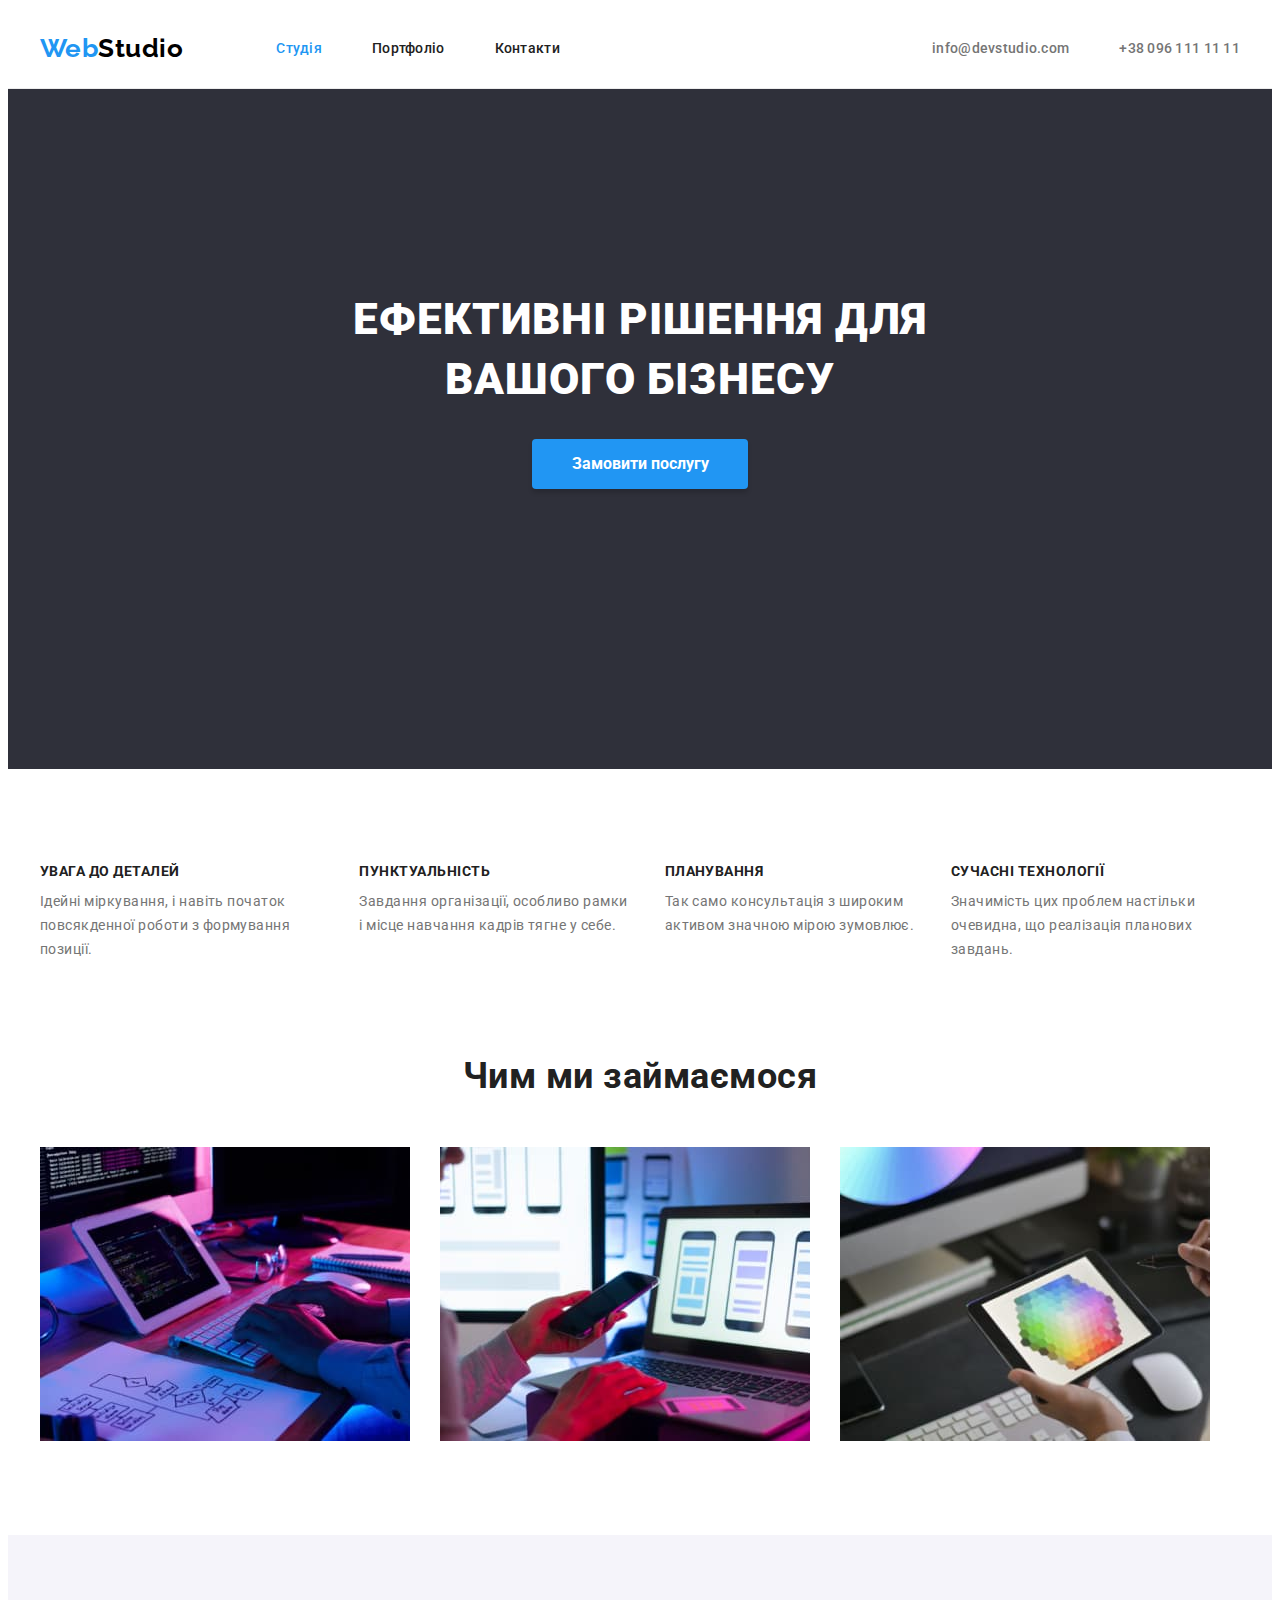
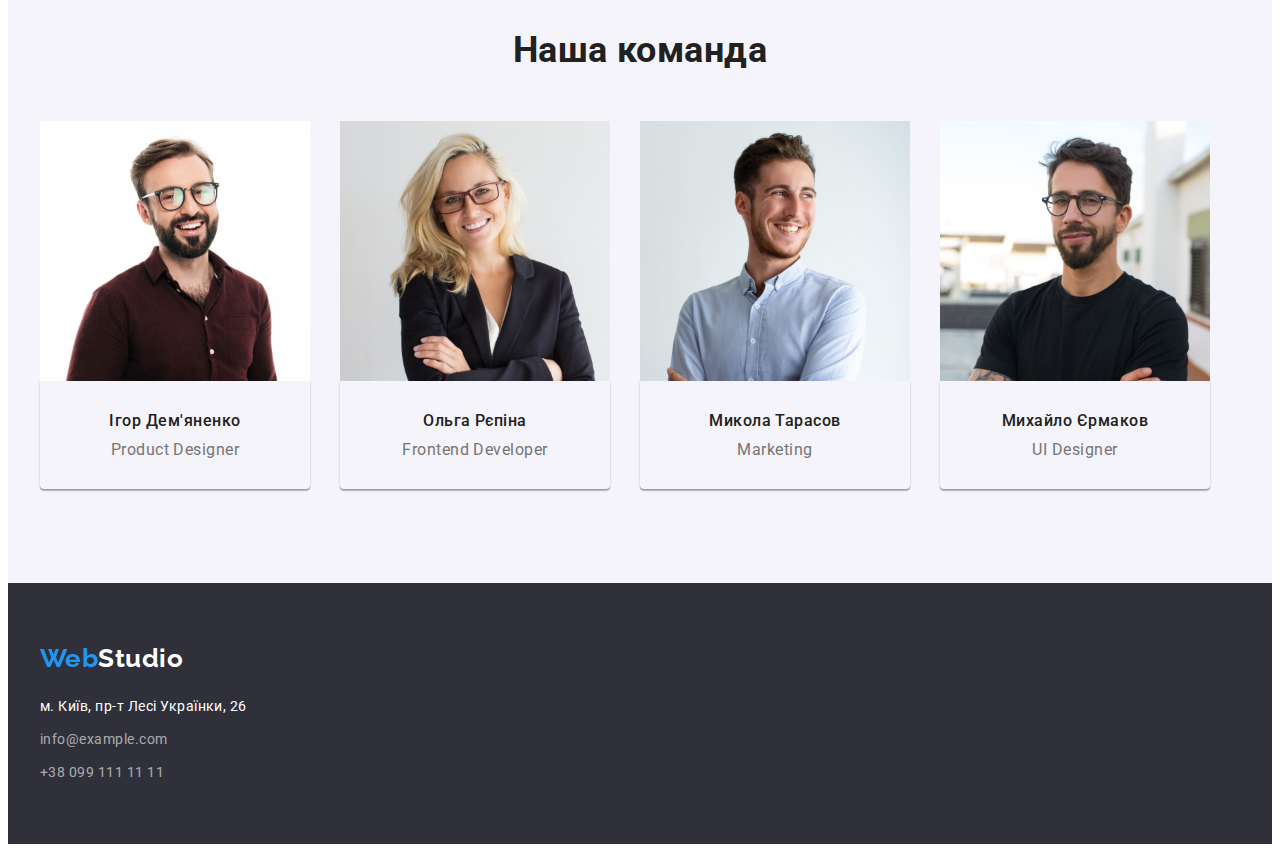
==== index.html @ 07ef9dcc "Initial commit" ====
<!DOCTYPE html>
<html lang="uk">
  <head>
    <meta charset="UTF-8" />
    <meta http-equiv="X-UA-Compatible" content="IE=edge" />
    <meta name="viewport" content="width=device-width, initial-scale=1.0" />
    <title>Студія</title>
    <link rel="preconnect" href="https://fonts.googleapis.com" />
    <link rel="preconnect" href="https://fonts.gstatic.com" crossorigin />
    <link
      href="https://fonts.googleapis.com/css2?family=Montserrat&family=Open+Sans:wght@600;700&family=Raleway:wght@700&family=Roboto:wght@400;500;700;900&display=swap"
      rel="stylesheet"
    />
    <!--нормалізація стилів-->
    <link rel="stylesheet" href="https://cdnjs.cloudflare.com/ajax/libs/modern-normalize/1.1.0/modern-normalize.min.css"
     integrity="sha512-wpPYUAdjBVSE4KJnH1VR1HeZfpl1ub8YT/NKx4PuQ5NmX2tKuGu6U/JRp5y+Y8XG2tV+wKQpNHVUX03MfMFn9Q=="
      crossorigin="anonymous" referrerpolicy="no-referrer" />
      <!--основний стиль-->
    <link rel="stylesheet" href="./css/styles.css" />
  </head>
  <body class="page">
    <!-- шапка-->
    <header class="header ">
      <div class="container header-container" >
        <a class="logo" href="/"> <span class="span">Web</span>Studio </a>
       <nav class="nav ">         
          <!-- навігація головна-->
         <ul class="list-nav list">
          <li class="list-item">
            <a class="link-nav current link" href="./index.html">Студія</a>
          </li>
          <li class="list-item">
            <a class="link-nav link"
              href="./portfolio.html"
              rel="noopener noreferrer"> Портфоліо</a >
          </li>
          <li class="list-item">
            <a class="link-nav link" href="">Контакти</a>
          </li>
       </nav>

       
        <ul class="list-nav list">
          <li class="auth-list">
            <a class="auth link" href="mailto:info@devstudio.com"
              >info@devstudio.com</a>
          </li>
          <li>
            <a class="auth link" href="tel:+380961111111">+38 096 111 11 11</a>
          </li>
        </ul>
      </div>
    </header>
  
    <!-- Унікальний контент сторінки -->
    <main>
      <!-- банер-->     
        <section class="hero">
          <div class="container hero-container ">
          
           <h1 class="hero-title">Ефективні рішення для вашого бізнесу</h1>
          
           <button class="hero-btn" type="button"> Замовити послугу</button>
        </div>
        </section>
     
      <!-- Особливості-->
      <section class="special section">
        <div class="container special-container">
         <h2 class="visually-hidden">Особливості</h2>
         <ul class="list special-list ">
          <li class="special-item">
            <h3 class="special-title">Увага до деталей</h3>
            <p class="special-par">
              Ідейні міркування, і навіть початок повсякденної роботи з
              формування позиції.
            </p>
          </li>
          <li class="special-item">
            <h3 class="special-title">Пунктуальність</h3>
            <p class="special-par">
              Завдання організації, особливо рамки і місце навчання кадрів тягне
              у себе.
            </p>
          </li>
          <li class="special-item">
            <h3 class="special-title">Планування</h3>
            <p class="special-par">
              Так само консультація з широким активом значною мірою зумовлює.
            </p>
          </li>
          <li class="special-item">
            <h3 class="special-title">Сучасні технології</h3>
            <p class="special-par">
              Значимість цих проблем настільки очевидна, що реалізація планових
              завдань.
            </p>
          </li>
         </ul>
        </div>
       
      </section>
      <!-- Чим ми займаємося-->
      <section class="work section">
       <div class="container ">
         <h2 class="work-title">Чим ми займаємося</h2>
         <ul class="list work-list ">
          <li>
            <img src="./images/box-1.jpg" alt="комп" width="370" />
          </li>
          <li>
            <img src="./images/box-2.jpg" alt="телефон" width="370" />
          </li>
          <li>
            <img src="./images/box-3.jpg" alt="планшет" width="370" />
          </li>
         </ul>
       </div>
      </section>
      <!-- Наша команда-->
      <section class="team section ">
        <div class="container">          
        <h2 class="team-title ">Наша команда</h2>
        <ul class="team-list list">
          <li class="team-item">
            <img 
              src="./images/team-card-1.jpg"
              width="270"
              alt="фото мужчини в коричневій сорочці "/>
            <div class="team-names">
              <h3 class="item-title">Ігор Дем'яненко</h3>
              <p class="team-par" lang="en">Product Designer</p>
           </div>     
           </li>
          <li class="team-item">
            <img 
              src="./images/team-card-2.jpg"
              width="270"
              alt="фото блондинки в окулярах"/>
            <div class="team-names">
              <h3 class="item-title">Ольга Рєпіна</h3>
              <p class="team-par" lang="en">Frontend Developer</p>
            </div>
          </li>
          <li class="team-item">
            <img 
              src="./images/team-card-3.jpg"
              width="270"
              alt="фото мужчини в світлій сорочці" />
             <div class="team-names">
               <h3 class="item-title">Микола Тарасов</h3>
               <p class="team-par" lang="en">Marketing</p>        
            </div> 
          </li>
          <li class="team-item">
            <img 
              src="./images/team-card-4.jpg"
              width="270"
              alt="фото мужчини в чорній футболці"
            />
            <div class="team-names">
              <h3 class="item-title">Михайло Єрмаков</h3>
              <p class="team-par" lang="en">UI Designer</p>      
             </div>   
          </li>
        </ul>
        </div>
      </section>
    </main>
    <!-- підвал сторінки-->
    <footer class="footer ">
      <div class="container footer-container ">              
       <a class="logo-ft" href="/"> <span class="span">Web</span>Studio </a>
       <!-- адрес-->
       <address class="address">
        <ul class="list">
          <li class="address-item">
            <a
              class="address-post link"
              href="https://goo.gl/maps/CPtrU1FHBa2aNyZL9"
              target="_blank"
              rel="noopener noreferrer nofollow"
              >м. Київ, пр-т Лесі Українки, 26
            </a>
          </li>
          <li class="address-item">
            <a class="address-el link" href="mailto:info@devstudio.com"
              >info@example.com <br />
            </a>
          </li>
          <li class="address-item">
            <a class="address-el link" href="tel:+380961111111"
              >+38 099 111 11 11
            </a>
          </li>
        </ul>
       </address>
      </div>
    </footer>
  </body>
</html>
---- css/styles.css ----
:root {
  --main-tx-cl: #212121;
  --main-tx-par: #757575;
  --main-bg-cl: #ffffff;
  --accent-color: #2196f3;
  --white-txt-cl: #ffffff;
  --footer-bg-cl: #2f303a;
  --baner-cl: #2f303a;
  --cl-txt-ft: rgba(255, 255, 255, 0.6);
  --bg-cl-btn: #f5f4fa;
  /* змінні для сітки в портфоліо */
  --items: 3;
  --indent: 30px;
  --border-portfolio:1px solid #EEEEEE; 
  /* змінні для сітки в команді */
  --items-team: 4;
  --indent-team: 30px;
}

body {
  font-family: 'Roboto', sans-serif;
  color: var(--main-tx-cl);
  background-color: var(--main-bg-cl);
  font-style: normal;
  letter-spacing: 0.03em;
  font-weight: 400;
}

/* скидання стилів */

.list {
  list-style: none;
  margin: 0;
  padding: 0;
}
.link {
  text-decoration: none;
}

h1,
h2,
h3,
h4,
h5,
h6,
p,
ul {
  margin: 0;
}

img {
  display: block;
  
}
/* section {
  outline: 2px solid red;
}

p {
  outline: 2px solid black;
}

h1,h2,h3,h4,h5,h6
{
  outline: 2px solid yellow;
}

a {
  outline: 2px solid blue;
} */

.container {
  width: 1200px;
  padding-left: 15px;
  padding-right: 15px;
  margin-left: auto;
  margin-right: auto;
}

.section {
  padding-bottom: 94px;
}
/* шапка */
.header{
border-bottom: 1px solid #ececec;
}
.header-container {
  display: flex;
  align-items: center;
  
}

/* логотип */
.logo {
  color: #000000;
  font-family: 'Raleway', sans-serif;
  text-decoration: none;
  font-style: normal;
  font-weight: 700;
  font-size: 26px;
  line-height: calc(31 / 26);

  margin-right: 93px;
}
.logo:hover,
.logo:focus {
  color: var(--accent-color);
}

.span {
  color: var(--accent-color);
}
.span:hover,
.span:focus {
  color: var(--accent-color);
}

.link:hover,
.link:focus {
  color: var(--accent-color);
}

/* навігація головна*/
.nav {
  margin-right: auto;
}

.list-nav {
  display: flex;
  gap: 50px;
  align-items: center;
}

.link-nav {
  font-weight: 500;
  font-size: 14px;
  line-height: calc(16 / 14);
  letter-spacing: 0.02em;
  color: var(--main-tx-cl);

  display: block;
  padding-top: 32px;
  padding-bottom: 32px;
}

.link-nav.current{
  color: var(--accent-color);

}



.auth {
  color: var(--main-tx-par);
  font-style: normal;
  font-weight: 500;
  font-size: 14px;
  line-height: 16px;
  letter-spacing: 0.02em;

  display: block;
  padding-top: 32px;
  padding-bottom: 32px;
}

/* банер */
.hero {
  background-color: var(--baner-cl);
  letter-spacing: 0.06em;
  color: var(--white-txt-cl);
  padding-top: 200px;
  padding-bottom: 280px;
  margin-bottom: 94p;
}
.hero-container {
}

.hero-title {
  color: var(--white-cl);
  font-weight: 900;
  line-height: calc(60 / 44);
  font-size: 44px;
  text-align: center;
  text-transform: uppercase;

  margin-left: auto;
  margin-right: auto;

  margin-bottom: 30px;
  width: 696px;
}

.hero-btn {
  font-family: inherit;
  color: var(--white-txt-cl);
  background-color: var(--accent-color);
  font-weight: 700;
  font-size: 16px;
  line-height: calc(30 / 16);
  cursor: pointer;
  box-shadow: 0px 4px 4px rgba(0, 0, 0, 0.15);

  display: block;
  border-radius: 4px;
  padding: 10px 32px;
  width: 216px;
  border: none;
  margin-left: auto;
  margin-right: auto;
}

.hero-btn:hover,
.hero-btn:focus {
  background-color: #188CE8;

}


/* особливості */
.special{
  padding-top: 94px;
}

.visually-hidden {
  position: absolute;
  width: 1px;
  height: 1px;
  margin: -1px;
  border: 0;
  padding: 0;

  white-space: nowrap;
  clip-path: inset(100%);
  clip: rect(0 0 0 0);
  overflow: hidden;
}


.special-list {
  display: flex;
  gap: 30px;
}
.special-title {
  font-weight: 700;
  font-size: 14px;
  line-height: calc(16 / 14);
  text-transform: uppercase;
  color: var(--main-tx-cl);
  

  margin-bottom: 10px;
  
}

.special-item {

flex-basis:calc((100%-30px*3)/4) 
}

.special-par {
  font-size: 14px;
  line-height: calc(24 / 14);
  color: var(--main-tx-par);
}
/* чим займаємось */

.work-title {
  color: var(--main-tx-cl);
  font-size: 36px;
  line-height: calc(42 / 36);
  text-align: center;
  margin-bottom: 50px;
}

.work-list {
  display: flex;
  flex-wrap: wrap;
  gap: 30px;
}

/* наша команда */

.team {
  background-color: var(--bg-cl-btn);
  padding-top: 94px;
}

.team-list {
  display: flex;
  flex-wrap: wrap;
  gap: 30px;
}
.team-title {
  font-size: 36px;
  line-height: 42px;
  text-align: center;
  color: var(--main-tx-cl);

 
  margin-bottom: 50px;
}

.team-names{

box-shadow: 0px 1px 3px rgba(0, 0, 0, 0.12), 0px 1px 1px rgba(0, 0, 0, 0.14), 0px 2px 1px rgba(0, 0, 0, 0.2);
border-radius: 0px 0px 4px 4px;
padding: 30px;
}

.item-title {
  font-weight: 500;
  font-size: 16px;
  line-height: calc(19 / 16);
  text-align: center;
  color: var(--main-tx-cl);

  margin-bottom: 10px;
}
.team-par {
  font-size: 16px;
  line-height: calc(19 / 16);
  text-align: center;
  color: var(--main-tx-par);

}

/* підвал */
.footer {
  font-family: 'Raleway', sans-serif;
  background-color: var(--footer-bg-cl);
  padding-top: 60px;
  padding-bottom: 60px;
 
}




.logo-ft {

  
  color: var(--white-txt-cl);
  font-weight: 700;
  font-size: 26px;
  line-height: calc(31 / 26);
  text-decoration: none;
 
 
 
}
.logo-ft:hover,
.logo-ft:hover {
  color: var(--accent-color);
}

/* адрес в підвалі */
.address {
  margin-top: 20px;

  font-family: 'Roboto';

}

.address-item{

  margin-bottom: 9px;
}
.address-item:last-child {
  margin-bottom: 0;
}
.address-post {
  font-family: 'Roboto';
  font-style: normal;
  font-size: 14px;
  line-height: calc(24 / 14);
  color: var(--white-txt-cl);
}
.address-el {
  font-family: 'Roboto';
  font-style: normal;
  font-size: 14px;
  line-height:calc(24 / 14);
  color: var(--cl-txt-ft);
}  
/**
  |============================
  |  ПОРТФОЛІО 
  |============================
*/

/* список  кнопок, радіокнопок */

.portfolio{
  padding-top: 94px;
}
.list-btn {
  display: flex;
  gap: 8px;
  align-items: center;
  justify-content: center;
  
  margin-bottom: 50px;
}

.btn {
  font-family: inherit;
  font-weight: 500;
  font-size: 16px;
  line-height: calc(26 / 16);
  text-align: center;
  color: var(--main-tx-cl);

  text-decoration: none;
  border-radius: 4px;
  cursor: pointer;
  background: var(--bg-cl-btn);

  border: none;
  padding: 6px 22px;
}

.btn:hover,
.btn:focus {
  color: var(--main-bg-cl);
  background-color: var(--accent-color);
  filter: drop-shadow(0px 4px 4px rgba(0, 0, 0, 0.25));
}
/* список робіт */

.portfolio-list {
  display: flex;
  flex-wrap: wrap;
  gap: 30px;
 flex-basis:calc((100%-30px*2)/3) ;
}



.portfolio-el{
  padding: 20px 24px;
  border-right :var(--border-portfolio); 
  border-bottom:var(--border-portfolio);
  border-left: var(--border-portfolio);
  

}

.title {
  font-size: 18px;
  line-height: calc(36 / 18);
  letter-spacing: 0.06em;
  color: var(--main-tx-cl);
  margin-bottom: 4px;
}

.par {
  font-size: 16px;
  line-height: calc(30 / 16);
  color: var(--main-tx-par);
}
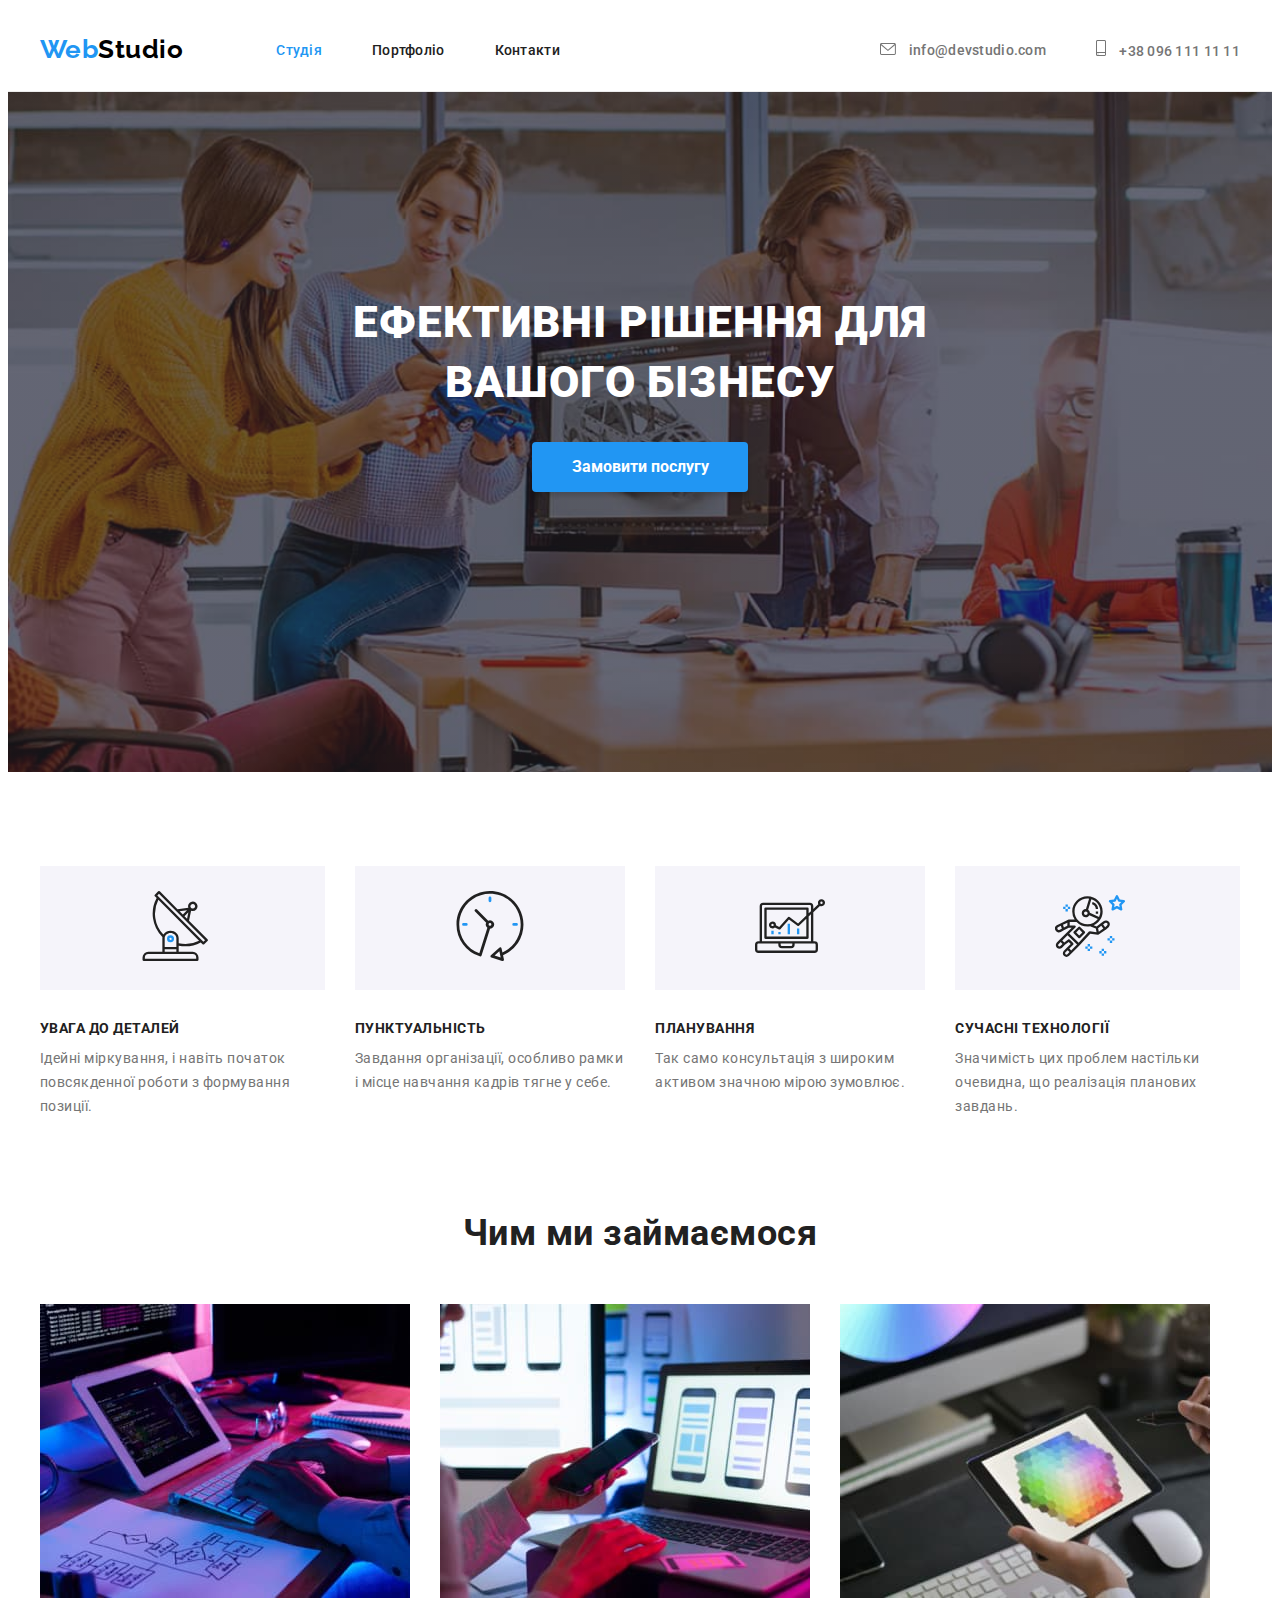
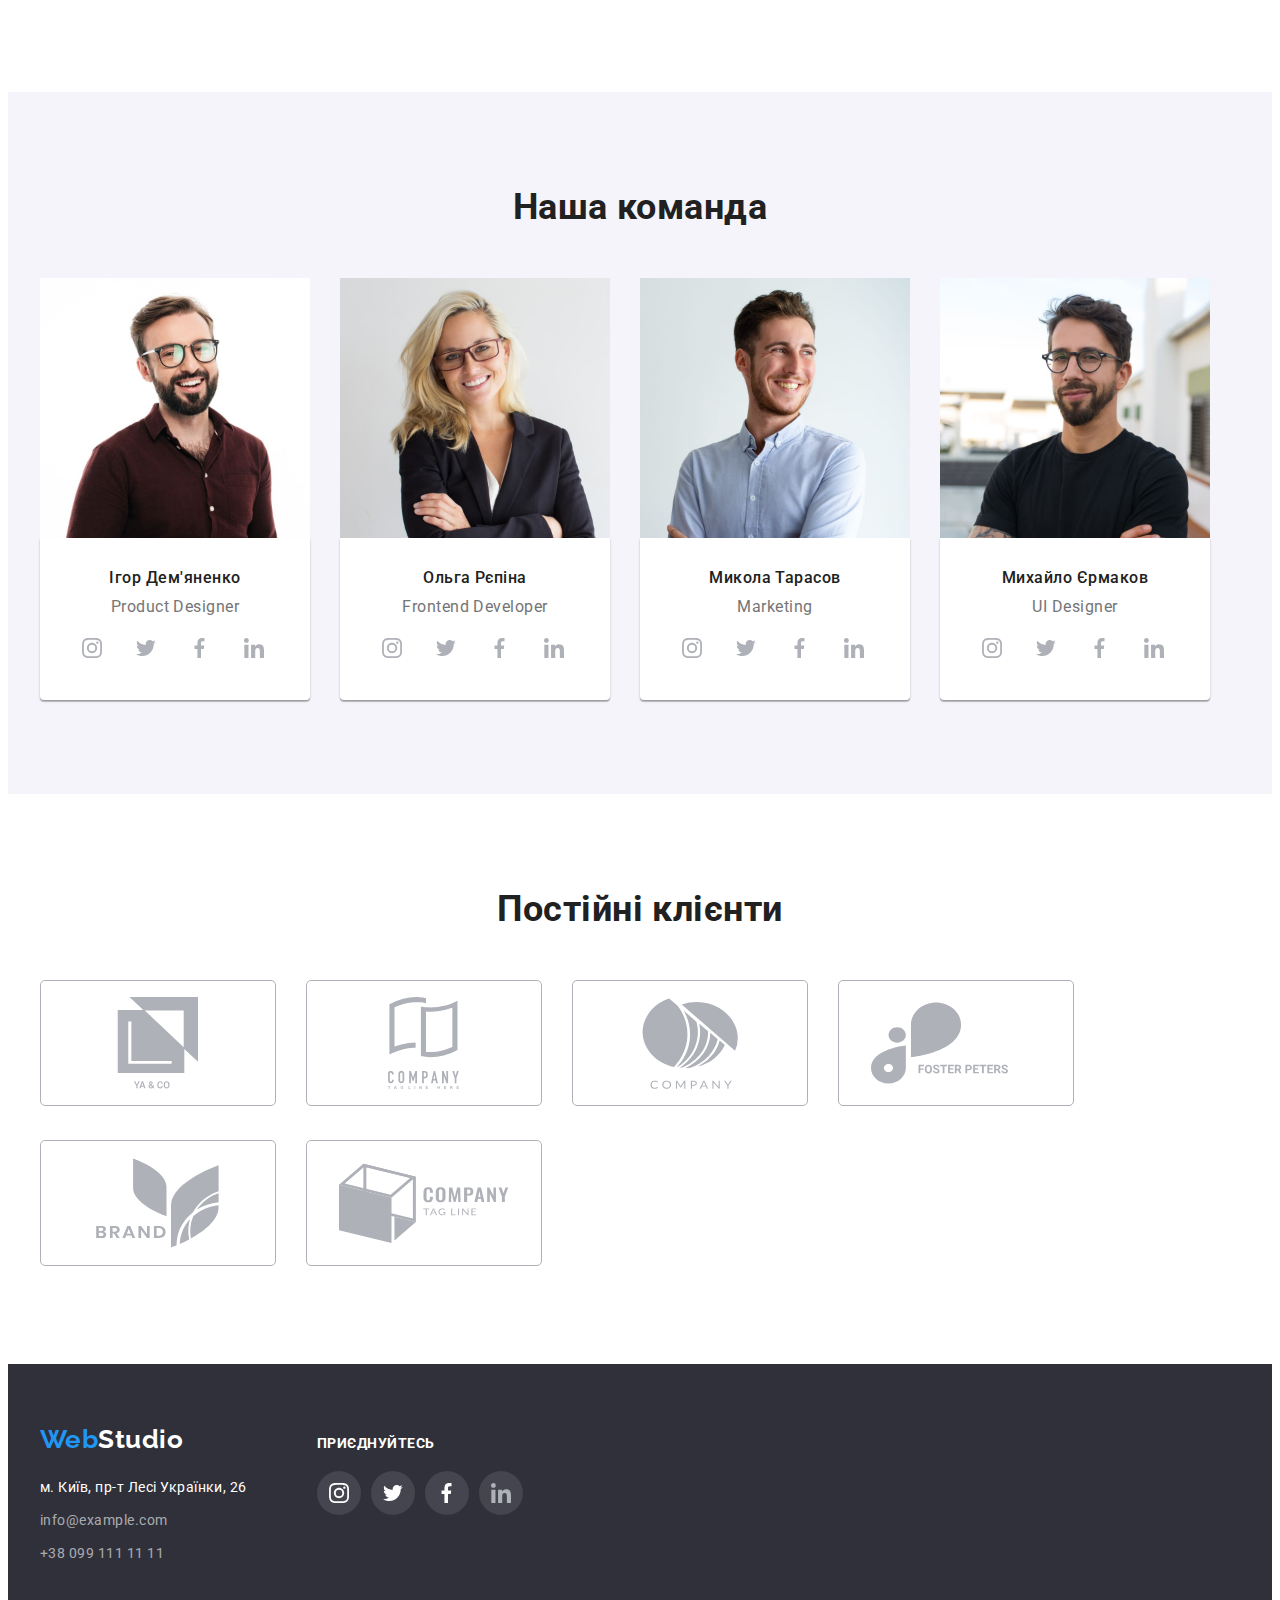
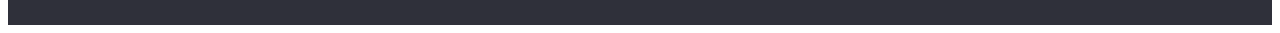
==== commit 69e77a20: "дз4" ====
--- a/index.html
+++ b/index.html
@@ -43,10 +43,17 @@
         <ul class="list-nav list">
           <li class="auth-list">
             <a class="auth link" href="mailto:info@devstudio.com"
-              >info@devstudio.com</a>
+              >  <svg  class="auth-icon" width="16" height="12">
+                   <use  href="./images/icons.svg/symbol-defs.svg#icon-envelope"></use>
+                 </svg>
+              info@devstudio.com</a>
           </li>
           <li>
-            <a class="auth link" href="tel:+380961111111">+38 096 111 11 11</a>
+            <a class="auth link" href="tel:+380961111111">
+              <svg  class="auth-icon " width="10" height="16">
+                   <use  href="./images/icons.svg/symbol-defs.svg#icon-smartphone"></use>
+              </svg>
+              +38 096 111 11 11</a>
           </li>
         </ul>
       </div>
@@ -62,34 +69,55 @@
           
            <button class="hero-btn" type="button"> Замовити послугу</button>
         </div>
+ 
         </section>
      
       <!-- Особливості-->
       <section class="special section">
-        <div class="container special-container">
+        <div class="container special-container">          
          <h2 class="visually-hidden">Особливості</h2>
          <ul class="list special-list ">
           <li class="special-item">
+           <div class="icon">
+              <svg class="icon-special">
+                <use href="./images/icons.svg/symbol-defs.svg#icon-antenna"></use>
+              </svg>
+           </div>
             <h3 class="special-title">Увага до деталей</h3>
             <p class="special-par">
               Ідейні міркування, і навіть початок повсякденної роботи з
               формування позиції.
             </p>
           </li>
-          <li class="special-item">
+          <li class="special-item ">
+             <div class="icon" >
+              <svg class="icon-special">
+                <use href="./images/icons.svg/symbol-defs.svg#icon-clock"></use>
+              </svg>
+           </div>
             <h3 class="special-title">Пунктуальність</h3>
             <p class="special-par">
               Завдання організації, особливо рамки і місце навчання кадрів тягне
               у себе.
             </p>
           </li>
-          <li class="special-item">
+          <li class="special-item icon-diagram">
+             <div class="icon" >
+              <svg class="icon-special">
+                <use href="./images/icons.svg/symbol-defs.svg#icon-diagram"></use>
+              </svg>
+           </div>
             <h3 class="special-title">Планування</h3>
             <p class="special-par">
               Так само консультація з широким активом значною мірою зумовлює.
             </p>
           </li>
-          <li class="special-item">
+          <li class="special-item icon-astronaut">
+             <div class="icon" >
+              <svg class="icon-special">
+                <use href="./images/icons.svg/symbol-defs.svg#icon-astronaut"></use>
+              </svg>
+           </div>
             <h3 class="special-title">Сучасні технології</h3>
             <p class="special-par">
               Значимість цих проблем настільки очевидна, що реалізація планових
@@ -130,7 +158,39 @@
             <div class="team-names">
               <h3 class="item-title">Ігор Дем'яненко</h3>
               <p class="team-par" lang="en">Product Designer</p>
-           </div>     
+              <!-- соцсітки -->
+              <ul class="list-social list">
+            <li class="social-item">
+              <a class="social-link" href="">
+                <svg class="social-icons" >
+                  <use  href="./images/icons.svg/symbol-defs.svg#icon-instagram"></use>
+                </svg>
+              </a>
+            </li>
+            <li class="social-item">
+              <a class="social-link" href="">
+                <svg class="social-icons">
+                  <use  href="./images/icons.svg/symbol-defs.svg#icon-twitter"></use>
+                </svg>
+              </a>
+            </li>
+            <li class="social-item">
+              <a class="social-link" href="">
+                <svg class="social-icons"  >
+                  <use  href="./images/icons.svg/symbol-defs.svg#icon-fasebook"></use>
+                </svg>
+              </a>
+            </li>
+            <li class="social-item">
+              <a class="social-link" href="">
+                <svg class="social-icons" >
+                  <use  href="./images/icons.svg/symbol-defs.svg#icon-linkedin"></use>
+                </svg>
+              </a>
+            </li>
+              </ul>    
+           </div> 
+          
            </li>
           <li class="team-item">
             <img 
@@ -140,6 +200,36 @@
             <div class="team-names">
               <h3 class="item-title">Ольга Рєпіна</h3>
               <p class="team-par" lang="en">Frontend Developer</p>
+               <ul class="list-social list">
+            <li class="social-item">
+              <a class="social-link" href="">
+                <svg class="social-icons" >
+                  <use  href="./images/icons.svg/symbol-defs.svg#icon-instagram"></use>
+                </svg>
+              </a>
+            </li>
+            <li class="social-item">
+              <a class="social-link" href="">
+                <svg class="social-icons">
+                  <use  href="./images/icons.svg/symbol-defs.svg#icon-twitter"></use>
+                </svg>
+              </a>
+            </li>
+            <li class="social-item">
+              <a class="social-link" href="">
+                <svg class="social-icons"  >
+                  <use  href="./images/icons.svg/symbol-defs.svg#icon-fasebook"></use>
+                </svg>
+              </a>
+            </li>
+            <li class="social-item">
+              <a class="social-link" href="">
+                <svg class="social-icons" >
+                  <use  href="./images/icons.svg/symbol-defs.svg#icon-linkedin"></use>
+                </svg>
+              </a>
+            </li>
+              </ul>
             </div>
           </li>
           <li class="team-item">
@@ -149,7 +239,37 @@
               alt="фото мужчини в світлій сорочці" />
              <div class="team-names">
                <h3 class="item-title">Микола Тарасов</h3>
-               <p class="team-par" lang="en">Marketing</p>        
+               <p class="team-par" lang="en">Marketing</p> 
+                <ul class="list-social list">
+            <li class="social-item">
+              <a class="social-link" href="">
+                <svg class="social-icons" >
+                  <use  href="./images/icons.svg/symbol-defs.svg#icon-instagram"></use>
+                </svg>
+              </a>
+            </li>
+            <li class="social-item">
+              <a class="social-link" href="">
+                <svg class="social-icons">
+                  <use  href="./images/icons.svg/symbol-defs.svg#icon-twitter"></use>
+                </svg>
+              </a>
+            </li>
+            <li class="social-item">
+              <a class="social-link" href="">
+                <svg class="social-icons"  >
+                  <use  href="./images/icons.svg/symbol-defs.svg#icon-fasebook"></use>
+                </svg>
+              </a>
+            </li>
+            <li class="social-item">
+              <a class="social-link" href="">
+                <svg class="social-icons" >
+                  <use  href="./images/icons.svg/symbol-defs.svg#icon-linkedin"></use>
+                </svg>
+              </a>
+            </li>
+              </ul>       
             </div> 
           </li>
           <li class="team-item">
@@ -160,19 +280,100 @@
             />
             <div class="team-names">
               <h3 class="item-title">Михайло Єрмаков</h3>
-              <p class="team-par" lang="en">UI Designer</p>      
+              <p class="team-par" lang="en">UI Designer</p>
+               <ul class="list-social list">
+            <li class="social-item">
+              <a class="social-link" href="">
+                <svg class="social-icons" >
+                  <use  href="./images/icons.svg/symbol-defs.svg#icon-instagram"></use>
+                </svg>
+              </a>
+            </li>
+            <li class="social-item">
+              <a class="social-link" href="">
+                <svg class="social-icons">
+                  <use  href="./images/icons.svg/symbol-defs.svg#icon-twitter"></use>
+                </svg>
+              </a>
+            </li>
+            <li class="social-item">
+              <a class="social-link" href="">
+                <svg class="social-icons"  >
+                  <use  href="./images/icons.svg/symbol-defs.svg#icon-fasebook"></use>
+                </svg>
+              </a>
+            </li>
+            <li class="social-item">
+              <a class="social-link" href="">
+                <svg class="social-icons" >
+                  <use  href="./images/icons.svg/symbol-defs.svg#icon-linkedin"></use>
+                </svg>
+              </a>
+            </li>
+              </ul>      
              </div>   
           </li>
+        </ul>
+        </div>
+      </section>
+      <!-- Постійні клієнти  -->
+      <section class=" section customers " >
+        <div class="container" >
+        <h2  class="customers-title">Постійні клієнти</h2>
+        <ul class="customers-list list">
+          <li  >
+            <a class="customers-item"  href="">
+              <svg class="customers-icons" >
+                <use href="./images/icons.svg/symbol-defs.svg#icon-yaco"></use>
+              </svg>
+            </a>
+          </li>
+          <li >
+            <a  class="customers-item"  href="">
+              <svg class="customers-icons">
+                <use href="./images/icons.svg/symbol-defs.svg#icon-tagline"></use>
+              </svg>
+            </a>
+          </li>
+          <li >
+            <a class="customers-item" href="">
+              <svg class="customers-icons" >
+                <use href="./images/icons.svg/symbol-defs.svg#icon-company"></use>
+              </svg>
+            </a>
+          </li>
+          <li >
+            <a class="customers-item" href="">
+              <svg class="customers-icons" >
+                <use href="./images/icons.svg/symbol-defs.svg#icon-foster"></use>
+              </svg>
+            </a>
+          </li>
+          <li >
+            <a class="customers-item" href="">
+              <svg class="customers-icons">
+                <use href="./images/icons.svg/symbol-defs.svg#icon-brand "></use>
+              </svg>
+            </a>
+          </li>
+          <li >
+            <a class="customers-item" href="">
+              <svg class="customers-icons" >
+                <use href="./images/icons.svg/symbol-defs.svg#icon-tag-line"></use>
+              </svg>
+            </a>
+          </li class="customers-item">
         </ul>
         </div>
       </section>
     </main>
     <!-- підвал сторінки-->
-    <footer class="footer ">
-      <div class="container footer-container ">              
-       <a class="logo-ft" href="/"> <span class="span">Web</span>Studio </a>
-       <!-- адрес-->
-       <address class="address">
+    <footer class="footer ">           
+       <div class="container containe-footer"> 
+        <div>             
+         <a class="logo-ft" href="/"> <span class="span">Web</span>Studio </a>
+         <!-- адрес-->
+         <address class="address">
         <ul class="list">
           <li class="address-item">
             <a
@@ -194,8 +395,48 @@
             </a>
           </li>
         </ul>
-       </address>
-      </div>
+         </address>
+         </div>
+         <div>
+          <h2  class="footer-title">
+          Приєднуйтесь     
+         </h2>
+         <ul class="ft-social list">
+            <li class="social-item">
+              <a class="social-link-ft" href="">
+                <svg class="social-icons-ft" >
+                  <use  href="./images/icons.svg/symbol-defs.svg#icon-instagramfut"></use>
+                </svg>
+              </a>
+            </li>
+            <li class="social-item">
+              <a class="social-link-ft" href="">
+                <svg class="social-icons">
+                  <use  href="./images/icons.svg/symbol-defs.svg#icon-twitterfut"></use>
+                </svg>
+              </a>
+            </li>
+            <li class="social-item">
+              <a class="social-link-ft" href="">
+                <svg class="social-icons"  >
+                  <use  href="./images/icons.svg/symbol-defs.svg#icon-fasebookfut"></use>
+                </svg>
+              </a>
+            </li>
+            <li class="social-item">
+              <a class="social-link-ft" href="">
+                <svg class="social-icons" >
+                  <use  href="./images/icons.svg/symbol-defs.svg#icon-linkedinfut"></use>
+                </svg>
+              </a>
+            </li>
+         </ul> 
+         </div>
+      
+       </div>
+      
+        
+      
     </footer>
   </body>
 </html>
--- a/css/styles.css
+++ b/css/styles.css
@@ -15,6 +15,9 @@
   /* змінні для сітки в команді */
   --items-team: 4;
   --indent-team: 30px;
+
+  --icon-color:#AFB1B8;
+  --roboto-type: 'Roboto', sans-serif;
 }
 
 body {
@@ -52,22 +55,7 @@
   display: block;
   
 }
-/* section {
-  outline: 2px solid red;
-}
-
-p {
-  outline: 2px solid black;
-}
-
-h1,h2,h3,h4,h5,h6
-{
-  outline: 2px solid yellow;
-}
-
-a {
-  outline: 2px solid blue;
-} */
+
 
 .container {
   width: 1200px;
@@ -157,10 +145,17 @@
   font-size: 14px;
   line-height: 16px;
   letter-spacing: 0.02em;
+cursor: pointer;
 
   display: block;
   padding-top: 32px;
   padding-bottom: 32px;
+}
+
+.auth-icon{
+  fill: currentColor;
+  margin-right: 10px;
+  
 }
 
 /* банер */
@@ -170,10 +165,24 @@
   color: var(--white-txt-cl);
   padding-top: 200px;
   padding-bottom: 280px;
-  margin-bottom: 94p;
-}
-.hero-container {
-}
+  /* margin-bottom: 94p; */
+
+
+  background-image: linear-gradient( 
+    to right,
+   rgba(47, 48, 58, 0.4),
+  rgba(47, 48, 58, 0.4)),
+   url(../images/Img-hero.jpg);
+ background-position: center;
+ background-repeat: no-repeat;
+ background-size: cover;
+
+ max-width: 1600px;
+ margin-left: auto;
+ margin-right: auto; 
+}
+
+
 
 .hero-title {
   color: var(--white-cl);
@@ -240,6 +249,8 @@
   display: flex;
   gap: 30px;
 }
+
+
 .special-title {
   font-weight: 700;
   font-size: 14px;
@@ -247,14 +258,29 @@
   text-transform: uppercase;
   color: var(--main-tx-cl);
   
-
+ margin-top: 30px;
   margin-bottom: 10px;
   
 }
 
 .special-item {
-
-flex-basis:calc((100%-30px*3)/4) 
+  flex-basis:calc((100%-30px*3)/4);
+
+}
+
+
+.icon {
+ 
+  background-color:#F5F4FA;;  
+  padding: 25px 100px;
+  
+}
+
+.icon-special{
+
+  width: 70px;
+  height: 70px;
+  
 }
 
 .special-par {
@@ -301,6 +327,7 @@
 }
 
 .team-names{
+  background-color: #ffffff;
 
 box-shadow: 0px 1px 3px rgba(0, 0, 0, 0.12), 0px 1px 1px rgba(0, 0, 0, 0.14), 0px 2px 1px rgba(0, 0, 0, 0.2);
 border-radius: 0px 0px 4px 4px;
@@ -324,29 +351,108 @@
 
 }
 
+/* соцсітки */
+.list-social{
+ display: flex;
+ 
+ margin-top: 10px;
+}
+
+
+.social-link{
+  display: flex;
+ width: 44px;
+ height: 44px;  
+  align-items: center;
+  justify-content: center;
+  color: var(--icon-color);
+ 
+ 
+}
+
+.social-link:hover,
+.social-link:focus{
+color: var(--main-bg-cl);
+fill: #188CE8;
+background-color: #188CE8;
+border-radius: 50%;
+
+}
+
+
+.social-icons{
+
+width: 20px;
+height: 20px;
+
+fill: currentColor;
+
+}
+
+/* Постійні клієнти */
+.customers{
+  padding-top: 94px;
+  padding-bottom: 94px;
+}
+
+.customers-title{
+  font-family: inherit;
+font-size: 36px;
+line-height: calc(42 / 36);
+text-align: center;
+color: var(--main-tx-cl);
+margin-bottom: 50px;
+
+
+}
+
+.customers-list {
+  display: flex;
+  flex-wrap: wrap;
+    gap: 30px;
+ flex-basis:calc((100%-30px*5)/6);
+
+}
+
+.customers-icons:hover,
+.customers-icons:focus{
+ fill: var(--accent-color);
+ border: 1px solid var(--accent-color);
+  cursor: pointer;
+}
+
+
+.customers-icons{
+ fill:#AFB1B8;
+border: 1px solid #AFB1B8;
+border-radius: 5px;
+background-position: center;
+width: 170px;
+height: 92px;
+padding: 16px 32px;
+}
+
+
 /* підвал */
+
 .footer {
   font-family: 'Raleway', sans-serif;
   background-color: var(--footer-bg-cl);
   padding-top: 60px;
   padding-bottom: 60px;
- 
-}
-
-
-
-
+
+
+}
+.containe-footer{
+  display: flex;
+  align-items:baseline;
+}
 .logo-ft {
-
-  
   color: var(--white-txt-cl);
   font-weight: 700;
   font-size: 26px;
   line-height: calc(31 / 26);
-  text-decoration: none;
- 
- 
- 
+  text-decoration: none; 
 }
 .logo-ft:hover,
 .logo-ft:hover {
@@ -356,18 +462,19 @@
 /* адрес в підвалі */
 .address {
   margin-top: 20px;
-
+  margin-right: 70px;
   font-family: 'Roboto';
 
 }
 
 .address-item{
-
   margin-bottom: 9px;
 }
+
 .address-item:last-child {
   margin-bottom: 0;
 }
+
 .address-post {
   font-family: 'Roboto';
   font-style: normal;
@@ -375,13 +482,77 @@
   line-height: calc(24 / 14);
   color: var(--white-txt-cl);
 }
+
 .address-el {
   font-family: 'Roboto';
   font-style: normal;
   font-size: 14px;
   line-height:calc(24 / 14);
   color: var(--cl-txt-ft);
-}  
+} 
+
+
+/* Приєднуйтесь */
+
+.footer-title{
+  font-family: var(--roboto-type);
+font-style: normal;
+font-size: 14px;
+line-height: calc(16 / 14);
+
+text-transform: uppercase;
+color:var(--white-txt-cl);
+}
+.ft-social{
+ display: flex;
+ 
+ margin-top: 20px;
+}
+.social-item{
+  margin-right: 10px;
+}
+.social-item:last-child{
+  margin-right: 0;
+}
+
+.social-link-ft{
+  display: flex;
+ width: 44px;
+ height: 44px;  
+  align-items: center;
+  justify-content: center;
+  color: var(--icon-color);
+ background-color: rgb(255, 255, 255, 0.1);
+ border-radius: 50%;
+
+ 
+}
+
+.social-link-ft:hover,
+.social-link-ft:focus{
+color: var(--main-bg-cl);
+fill: #188CE8;
+background-color: #188CE8;
+border-radius: 50%;
+
+}
+
+
+.social-icons-ft{
+
+width: 20px;
+height: 20px;
+
+fill: currentColor;
+
+}
+
+
+
+
+
+
+
 /**
   |============================
   |  ПОРТФОЛІО 
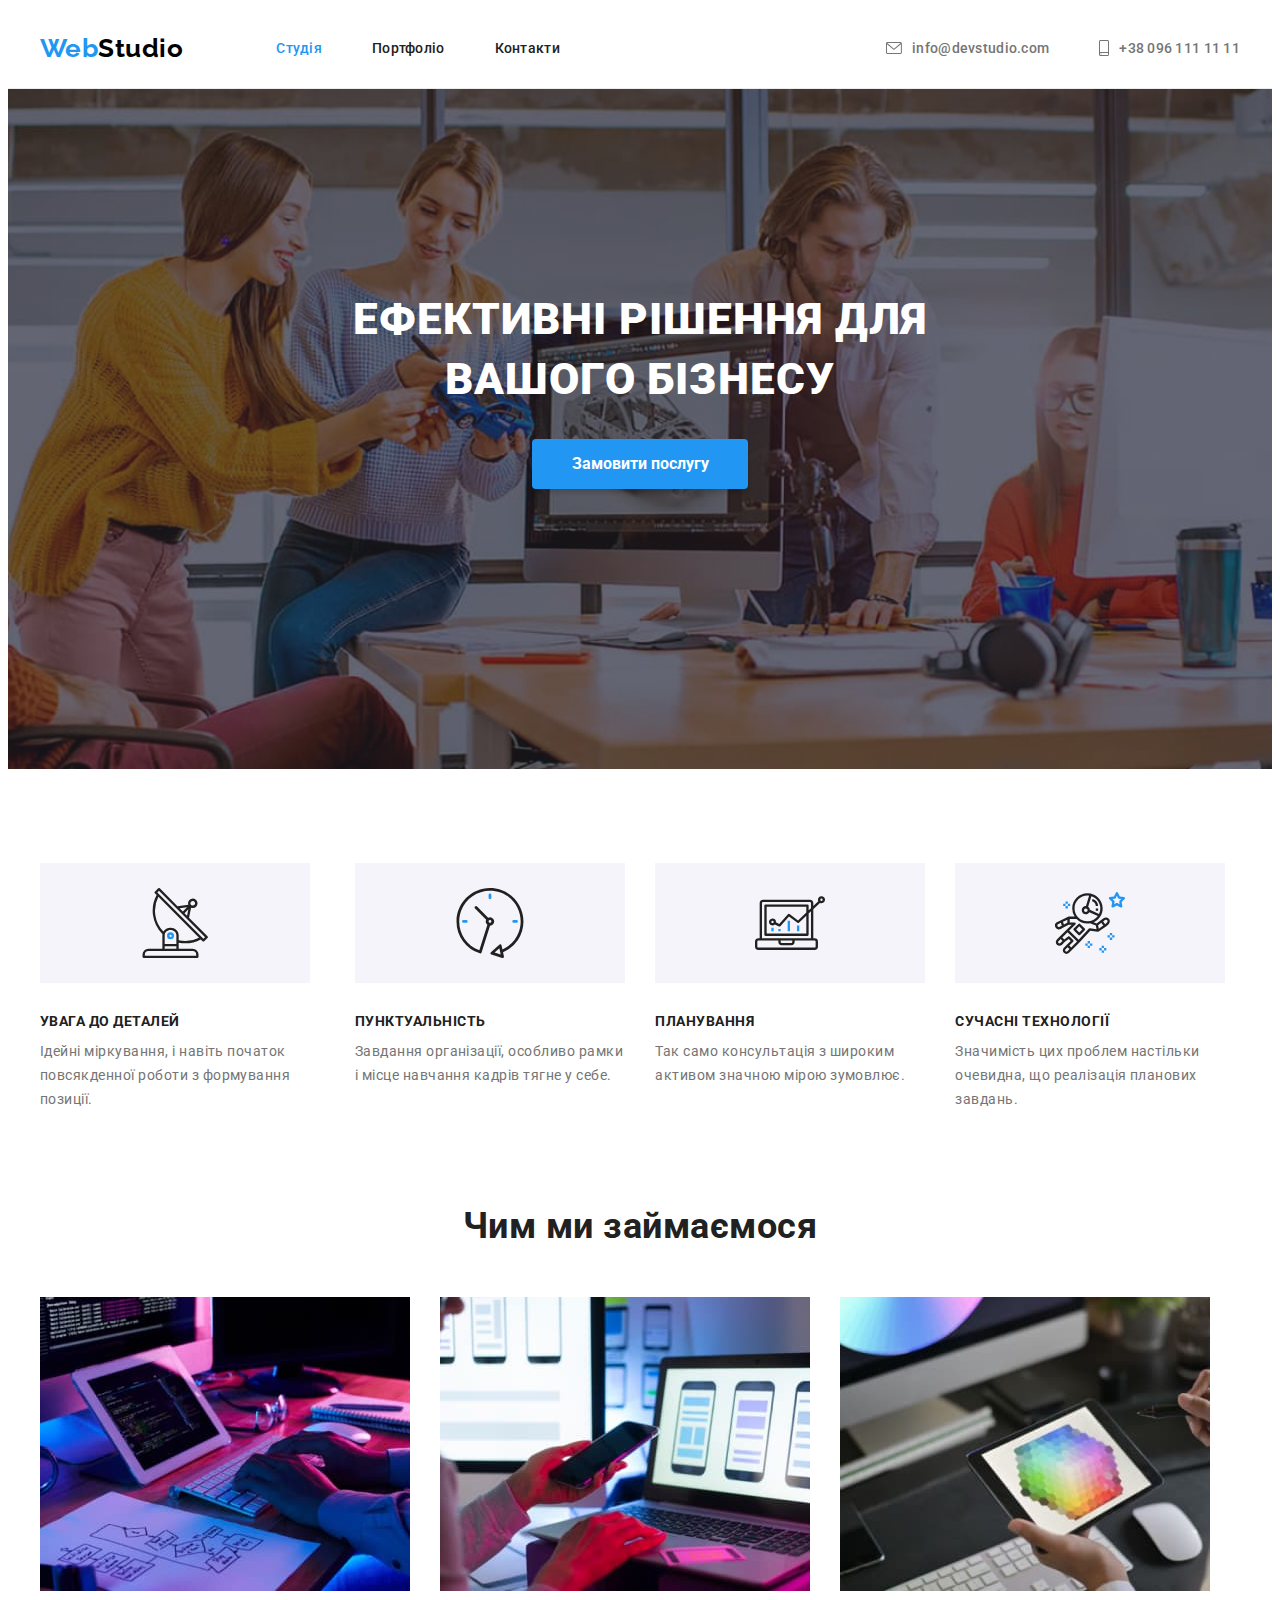
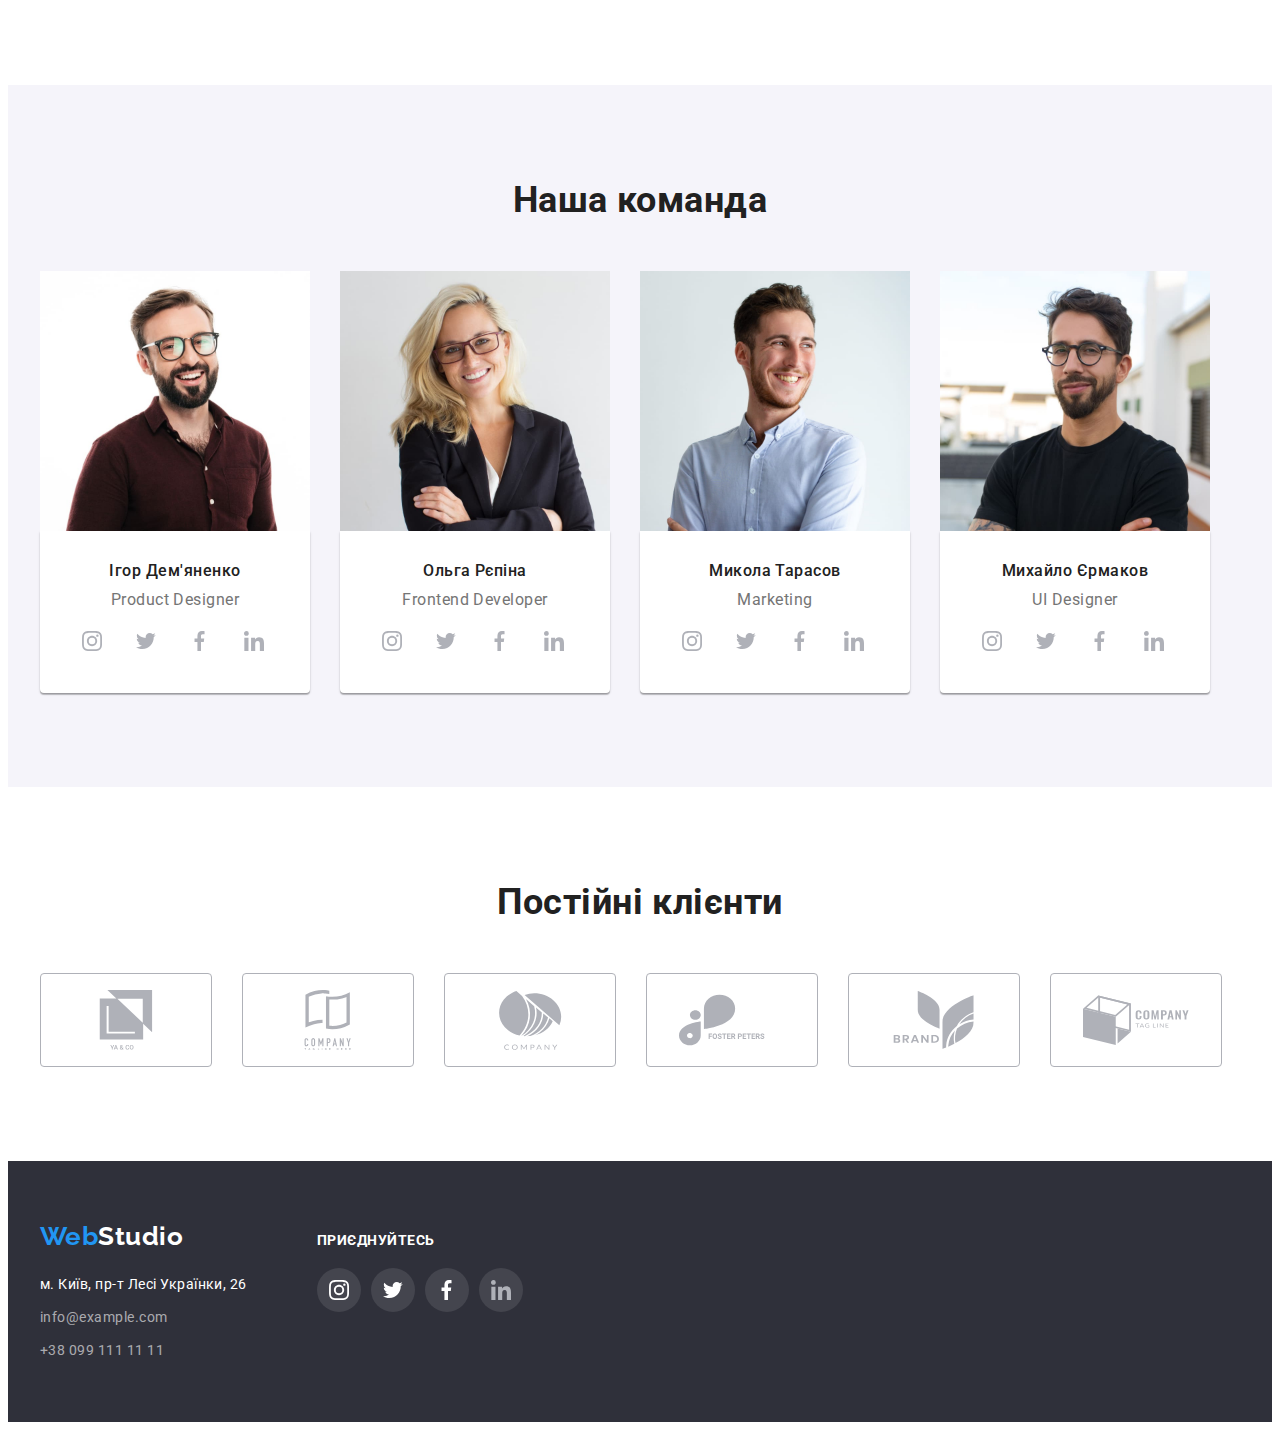
==== commit 93cee9d0: "виправлення дз4" ====
--- a/index.html
+++ b/index.html
@@ -398,9 +398,9 @@
          </address>
          </div>
          <div>
-          <h2  class="footer-title">
+          <p  class="footer-par">
           Приєднуйтесь     
-         </h2>
+          </p>
          <ul class="ft-social list">
             <li class="social-item">
               <a class="social-link-ft" href="">
--- a/css/styles.css
+++ b/css/styles.css
@@ -126,7 +126,7 @@
   letter-spacing: 0.02em;
   color: var(--main-tx-cl);
 
-  display: block;
+  display: flex;
   padding-top: 32px;
   padding-bottom: 32px;
 }
@@ -147,7 +147,8 @@
   letter-spacing: 0.02em;
 cursor: pointer;
 
-  display: block;
+  display: flex;
+  align-items: center;
   padding-top: 32px;
   padding-bottom: 32px;
 }
@@ -270,10 +271,12 @@
 
 
 .icon {
- 
+ display: flex;
   background-color:#F5F4FA;;  
-  padding: 25px 100px;
-  
+  align-items: center;
+  justify-content: center;
+  width: 270px;
+  height: 120px;
 }
 
 .icon-special{
@@ -414,22 +417,30 @@
 
 }
 
-.customers-icons:hover,
-.customers-icons:focus{
+.customers-item{
+  display: flex;
+  width: 170px;
+  height: 92px;
+  align-items: center;
+  justify-content: center;
+  border: 1px solid #AFB1B8;
+  border-radius: 4px;
+   fill:#AFB1B8;
+}
+
+.customers-item:hover,
+.customers-item:focus{
  fill: var(--accent-color);
- border: 1px solid var(--accent-color);
-  cursor: pointer;
+ border-color:  var(--accent-color);
+  
 }
 
 
 .customers-icons{
- fill:#AFB1B8;
-border: 1px solid #AFB1B8;
-border-radius: 5px;
-background-position: center;
-width: 170px;
-height: 92px;
-padding: 16px 32px;
+
+width: 106px;
+height: 60px;
+
 }
 
 
@@ -494,12 +505,12 @@
 
 /* Приєднуйтесь */
 
-.footer-title{
-  font-family: var(--roboto-type);
+.footer-par{
+ font-family: var(--roboto-type);
 font-style: normal;
+font-weight: 700;
 font-size: 14px;
 line-height: calc(16 / 14);
-
 text-transform: uppercase;
 color:var(--white-txt-cl);
 }
@@ -593,8 +604,8 @@
 .btn:hover,
 .btn:focus {
   color: var(--main-bg-cl);
-  background-color: var(--accent-color);
-  filter: drop-shadow(0px 4px 4px rgba(0, 0, 0, 0.25));
+  background-color: #2196F3;
+  box-shadow: 0px 3px 1px rgba(0, 0, 0, 0.1), 0px 1px 2px rgba(0, 0, 0, 0.08), 0px 2px 2px rgba(0, 0, 0, 0.12);
 }
 /* список робіт */
 
@@ -603,6 +614,16 @@
   flex-wrap: wrap;
   gap: 30px;
  flex-basis:calc((100%-30px*2)/3) ;
+}
+
+.portfolio-link{
+  display: block;
+}
+
+.portfolio-link:hover,
+.portfolio-link:focus{
+ box-shadow: 0px 1px 1px rgba(0, 0, 0, 0.12), 0px 4px 4px
+  rgba(0, 0, 0, 0.06), 1px 4px 6px rgba(0, 0, 0, 0.16);
 }
 
 
